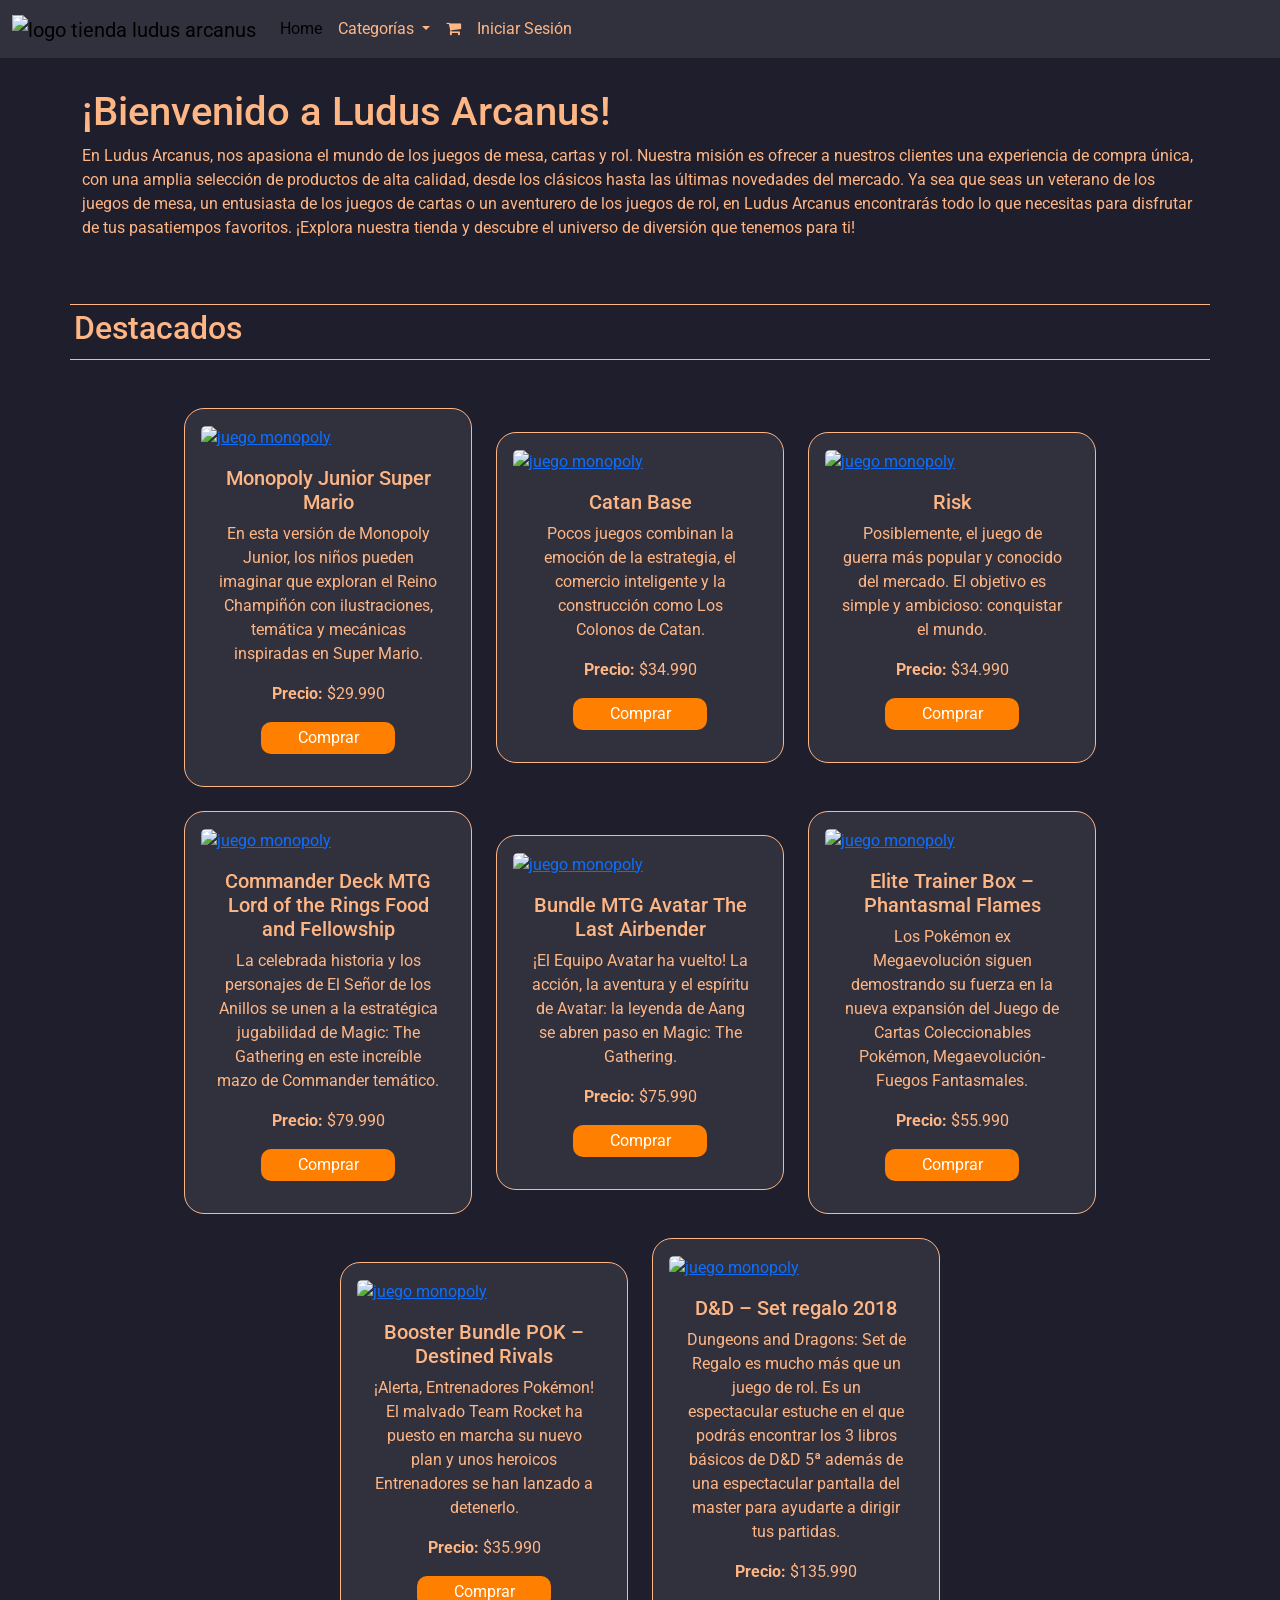
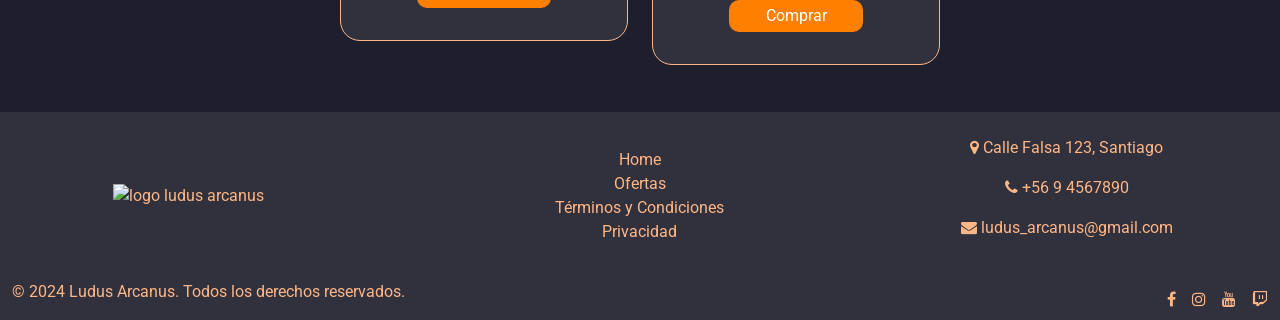
==== index.html @ dbebdb6f "localStorage, sessionStorage, correcciones login y registro. Envío mail al olvidar contraseña" ====
<!DOCTYPE html>
<html lang="es" xmlns="http://www.w3.org/1999/html">
<head>
    <meta charset="UTF-8">
    <meta name="viewport" content="width=device-width, initial-scale=1.0">
    <meta http-equiv="X-UA-Compatible" content="ie=edge">

    <!-- Bootstrap CSS -->
    <link href="https://cdn.jsdelivr.net/npm/bootstrap@5.0.2/dist/css/bootstrap.min.css" rel="stylesheet" integrity="sha384-EVSTQN3/azprG1Anm3QDgpJLIm9Nao0Yz1ztcQTwFspd3yD65VohhpuuCOmLASjC" crossorigin="anonymous">

    <!-- Font Awesome -->
    <link rel="stylesheet" href="https://cdnjs.cloudflare.com/ajax/libs/font-awesome/4.7.0/css/font-awesome.min.css">

    <!-- Google Fonts -->
    <link rel="preconnect" href="https://fonts.googleapis.com">
    <link rel="preconnect" href="https://fonts.gstatic.com" crossorigin>
    <link href="https://fonts.googleapis.com/css2?family=Roboto:ital,wght@0,100..900;1,100..900&display=swap" rel="stylesheet">

    <!-- CSS -->
    <link rel="stylesheet" href="public/css/style.css">

    <!-- Favicon -->
    <link rel="icon" href="public/img/logo_ludus_b.jpg">

    <title>Ludus Arcanus</title>
</head>
<body>
    <header>
        <nav class="navbar navbar-expand-lg">
            <div class="container-fluid">
                <a class="navbar-brand" href="#"><img src="public/img/logo_ludus.png" alt="logo tienda ludus arcanus" width="60"></a>
                <button class="navbar-toggler" type="button" data-bs-toggle="collapse" data-bs-target="#navbarSupportedContent" aria-controls="navbarSupportedContent" aria-expanded="false" aria-label="Toggle navigation">
                    <span><i class="fa fa-navicon icono"></i></span>
                </button>
                <div class="collapse navbar-collapse" id="navbarSupportedContent">
                    <ul class="navbar-nav me-auto mb-2 mb-lg-0">
                        <li class="nav-item">
                            <a class="nav-link active" aria-current="page" href="index.html">Home</a>
                        </li>
                        <li class="nav-item dropdown">
                            <a class="nav-link dropdown-toggle" href="#" id="navbarDropdown" role="button" data-bs-toggle="dropdown" aria-expanded="false">
                                Categorías
                            </a>
                            <ul class="dropdown-menu" aria-labelledby="navbarDropdown">
                                <li><a class="dropdown-item" href="juegos-mesa.html">Juegos de Mesa</a></li>
                                <li><a class="dropdown-item" href="juegos-cartas.html">Juegos de Cartas</a></li>
                                <li><a class="dropdown-item" href="juegos-rol.html">Juegos de Rol</a></li>
                                <li><hr class="dropdown-divider"></li>
                                <li><a class="dropdown-item" href="ofertas.html">Ofertas</a></li>
                            </ul>
                        </li>
                        <li class="nav-item">
                            <a class="nav-link" href="carrito.html" tabindex="-1" aria-disabled="true"><i class="fa fa-shopping-cart"></i></a>
                        </li>
                        <li class="nav-item">
                            <a class="nav-link" href="login.html" tabindex="-1" aria-disabled="true" id="login">Iniciar Sesión</a>
                        </li>
                        <li class="nav-item">
                            <a class="nav-link" href="user-profile.html" tabindex="-1" aria-disabled="true" id="profile"></a>
                        </li>
                        <li class="nav-item">
                            <a class="nav-link" href="#" tabindex="-1" aria-disabled="true" id="logout">Cerrar Sesión</a>
                        </li>
                    </ul>
                </div>
            </div>
        </nav>
    </header>

    <main>
        <div class="container welcome mb-5 d-flex flex-column justify-content-center align-items-start">
            <h1>¡Bienvenido a Ludus Arcanus!</h1>
            <p>En Ludus Arcanus, nos apasiona el mundo de los juegos de mesa, cartas y rol. Nuestra misión es ofrecer a nuestros clientes una experiencia de compra única, con una amplia selección de productos de alta calidad, desde los clásicos hasta las últimas novedades del mercado. Ya sea que seas un veterano de los juegos de mesa, un entusiasta de los juegos de cartas o un aventurero de los juegos de rol, en Ludus Arcanus encontrarás todo lo que necesitas para disfrutar de tus pasatiempos favoritos. ¡Explora nuestra tienda y descubre el universo de diversión que tenemos para ti!</p>
        </div>

        <div class="container title p-1 mb-5 d-flex justify-content-start align-items-center">
            <h2>Destacados</h2>
        </div>

        <div class="destacados container d-flex justify-content-center align-items-center flex-wrap gap-4">

            <div class="card p-3" style="width: 18rem;">
                <a href="#"><img src="public/img/juegos_mesa/monopoly.png" class="card-img-top" alt="juego monopoly"></a>
                <div class="card-body d-flex flex-column justify-content-center align-items-center">
                    <h5 class="card-title text-center">Monopoly Junior Super Mario</h5>
                    <p class="card-text text-center">En esta versión de Monopoly Junior, los niños pueden imaginar que exploran el Reino Champiñón con ilustraciones, temática y mecánicas inspiradas en Super Mario.</p>
                    <p class="card-text"><strong>Precio:</strong> $29.990</p>
                    <button type="button" class="pt-1 pb-1">Comprar</button>
                </div>
            </div>

            <div class="card p-3" style="width: 18rem;">
                <a href="#"><img src="public/img/juegos_mesa/catan.png" class="card-img-top" alt="juego monopoly"></a>
                <div class="card-body d-flex flex-column justify-content-center align-items-center">
                    <h5 class="card-title text-center">Catan Base</h5>
                    <p class="card-text text-center">Pocos juegos combinan la emoción de la estrategia, el comercio inteligente y la construcción como Los Colonos de Catan.</p>
                    <p class="card-text"><strong>Precio:</strong> $34.990</p>
                    <button type="button" class="pt-1 pb-1">Comprar</button>
                </div>
            </div>
            <div class="card p-3" style="width: 18rem;">
                <a href="#"><img src="public/img/juegos_mesa/risk.png" class="card-img-top" alt="juego monopoly"></a>
                <div class="card-body d-flex flex-column justify-content-center align-items-center">
                    <h5 class="card-title text-center">Risk</h5>
                    <p class="card-text text-center">Posiblemente, el juego de guerra más popular y conocido del mercado. El objetivo es simple y ambicioso: conquistar el mundo.</p>
                    <p class="card-text"><strong>Precio:</strong> $34.990</p>
                    <button type="button" class="pt-1 pb-1">Comprar</button>
                </div>
            </div>
            <div class="card p-3" style="width: 18rem;">
                <a href="#"><img src="public/img/juegos_cartas/lotr.png" class="card-img-top" alt="juego monopoly"></a>
                <div class="card-body d-flex flex-column justify-content-center align-items-center">
                    <h5 class="card-title text-center">Commander Deck MTG Lord of the Rings Food and Fellowship</h5>
                    <p class="card-text text-center">La celebrada historia y los personajes de El Señor de los Anillos se unen a la estratégica jugabilidad de Magic: The Gathering en este increíble mazo de Commander temático.</p>
                    <p class="card-text"><strong>Precio:</strong> $79.990</p>
                    <button type="button" class="pt-1 pb-1">Comprar</button>
                </div>
            </div>
            <div class="card p-3" style="width: 18rem;">
                <a href="#"><img src="public/img/juegos_cartas/magic_avatar.png" class="card-img-top" alt="juego monopoly"></a>
                <div class="card-body d-flex flex-column justify-content-center align-items-center">
                    <h5 class="card-title text-center">Bundle MTG Avatar The Last Airbender</h5>
                    <p class="card-text text-center">¡El Equipo Avatar ha vuelto! La acción, la aventura y el espíritu de Avatar: la leyenda de Aang se abren paso en Magic: The Gathering.</p>
                    <p class="card-text"><strong>Precio:</strong> $75.990</p>
                    <button type="button" class="pt-1 pb-1">Comprar</button>
                </div>
            </div>
            <div class="card p-3" style="width: 18rem;">
                <a href="#"><img src="public/img/juegos_cartas/pkm_phantasmal.png" class="card-img-top" alt="juego monopoly"></a>
                <div class="card-body d-flex flex-column justify-content-center align-items-center">
                    <h5 class="card-title text-center">Elite Trainer Box – Phantasmal Flames</h5>
                    <p class="card-text text-center">Los Pokémon ex Megaevolución siguen demostrando su fuerza en la nueva expansión del Juego de Cartas Coleccionables Pokémon, Megaevolución-Fuegos Fantasmales.</p>
                    <p class="card-text"><strong>Precio:</strong> $55.990</p>
                    <button type="button" class="pt-1 pb-1">Comprar</button>
                </div>
            </div>
            <div class="card p-3" style="width: 18rem;">
                <a href="#"><img src="public/img/juegos_cartas/pkm_destined_rivals.png" class="card-img-top" alt="juego monopoly"></a>
                <div class="card-body d-flex flex-column justify-content-center align-items-center">
                    <h5 class="card-title text-center">Booster Bundle POK – Destined Rivals</h5>
                    <p class="card-text text-center">¡Alerta, Entrenadores Pokémon! El malvado Team Rocket ha puesto en marcha su nuevo plan y unos heroicos Entrenadores se han lanzado a detenerlo. </p>
                    <p class="card-text"><strong>Precio:</strong> $35.990</p>
                    <button type="button" class="pt-1 pb-1">Comprar</button>
                </div>
            </div>
            <div class="card p-3" style="width: 18rem;">
                <a href="#"><img src="public/img/juegos_rol/dyd_set.png" class="card-img-top" alt="juego monopoly"></a>
                <div class="card-body d-flex flex-column justify-content-center align-items-center">
                    <h5 class="card-title text-center">D&D – Set regalo 2018</h5>
                    <p class="card-text text-center">Dungeons and Dragons: Set de Regalo es mucho más que un juego de rol. Es un espectacular estuche en el que podrás encontrar los 3 libros básicos de D&D 5ª además de una espectacular pantalla del master para ayudarte a dirigir tus partidas. </p>
                    <p class="card-text"><strong>Precio:</strong> $135.990</p>
                    <button type="button" class="pt-1 pb-1">Comprar</button>
                </div>
            </div>
        </div>
    </main>


    <footer class="container-fluid d-flex justify-content-center flex-column mt-5 pt-3">
      <div class="row">
        <div class="col-md-4 p-2 d-flex justify-content-center align-items-center">
            <img src="public/img/logo_ludus.png" alt="logo ludus arcanus" width="200">
        </div>
        <div class="col-md-4 p-2 d-flex justify-content-center flex-column align-items-center">
            <a class="nav-link" href="index.html">Home</a>
            <a class="nav-link" href="ofertas.html">Ofertas</a>
            <a class="nav-link" href="terminos_condiciones.html">Términos y Condiciones</a>
            <a class="nav-link" href="privacidad.html">Privacidad</a>
        </div>
        <div class="col-md-4 p-2 d-flex justify-content-center flex-column align-items-center">
            <p><i class="fa fa-map-marker"></i> Calle Falsa 123, Santiago</p>
            <p><i class="fa fa-phone"></i> +56 9 4567890</p>
            <p><i class="fa fa-envelope"></i> ludus_arcanus@gmail.com</p>
        </div>
      </div>
      <div class="row pt-3 d-flex">
        <div class="col d-flex justify-content-between">
            <div>
                <p id="copyright">© 2024 Ludus Arcanus. Todos los derechos reservados.</p>
            </div>
            <div class="d-flex justify-content-around align-items-center gap-3">
                <a class="nav-link" href="#"><i class="fa fa-facebook"></i></a>
                <a class="nav-link" href="#"><i class="fa fa-instagram"></i></a>
                <a class="nav-link" href="#"><i class="fa fa-youtube"></i></a>
                <a class="nav-link" href="#"><i class="fa fa-twitch"></i></a>
            </div>
        </div>
      </div>
    </footer>

    <!-- Bootstrap Script -->
    <script src="https://cdn.jsdelivr.net/npm/bootstrap@5.0.2/dist/js/bootstrap.bundle.min.js" integrity="sha384-MrcW6ZMFYlzcLA8Nl+NtUVF0sA7MsXsP1UyJoMp4YLEuNSfAP+JcXn/tWtIaxVXM" crossorigin="anonymous"></script>
    <script src="public/js/navbar.js"></script>
</body>
</html>
---- public/css/style.css ----
:root{
    /** Theme primary colors */
    --cffy-theme-primary-a0: #ff8000;
    --cffy-theme-primary-a10: #ff8e39;
    --cffy-theme-primary-a20: #ff9c56;
    --cffy-theme-primary-a30: #ffa96e;
    --cffy-theme-primary-a40: #ffb685;
    --cffy-theme-primary-a50: #ffc29a;

    /** Theme surface colors */
    --cffy-theme-surface-a0: #1e1e2c;
    --cffy-theme-surface-a10: #31313e;
    --cffy-theme-surface-a20: #444551;
    --cffy-theme-surface-a30: #595965;
    --cffy-theme-surface-a40: #6f6f79;
    --cffy-theme-surface-a50: #85858e;

    /** Theme tonal surface colors */
    --cffy-theme-surface-tonal-a0: #32282f;
    --cffy-theme-surface-tonal-a10: #443a41;
    --cffy-theme-surface-tonal-a20: #564d54;
    --cffy-theme-surface-tonal-a30: #6a6167;
    --cffy-theme-surface-tonal-a40: #7d767b;
    --cffy-theme-surface-tonal-a50: #928c90;

    /** Success colors */
    --cffy-theme-success-a0: #7dff95;
    --cffy-theme-success-a10: #9dffac;
    --cffy-theme-success-a20: #b8ffc1;

    /** Warning colors */
    --cffy-theme-warning-a0: #ffbc5e;
    --cffy-theme-warning-a10: #ffca83;
    --cffy-theme-warning-a20: #ffd8a4;

    /** Danger colors */
    --cffy-theme-danger-a0: #ff8080;
    --cffy-theme-danger-a10: #ff9b99;
    --cffy-theme-danger-a20: #ffb5b2;

    /** Info colors */
    --cffy-theme-info-a0: #87d1ff;
    --cffy-theme-info-a10: #a1dbff;
    --cffy-theme-info-a20: #b9e4ff;
}

body{
    margin: 0;
    padding: 0;
    min-height: 100vh;
    background-color: var(--cffy-theme-surface-a0);
    font-family: Roboto, sans-serif;
    font-weight: normal;
}

main{
    flex: 1;
}

.navbar{
    background-color: var(--cffy-theme-surface-a10);
    margin-bottom: 30px;
}

.nav-link{
    color: var(--cffy-theme-primary-a40);
    text-decoration: none;
}

.nav-link:hover{
    color: #fff;
}

.nav-link:focus{
    color: var(--cffy-theme-primary-a20);
}

.dropdown-menu{
    background-color: var(--cffy-theme-surface-a10);

    .dropdown-item{
        color: var(--cffy-theme-primary-a40);
    }
}

footer{
    background-color: var(--cffy-theme-surface-a10);
    color: var(--cffy-theme-primary-a40);

    #copyright{
        color: var(--cffy-theme-primary-a40);
    }
}

.icono{
    color: var(--cffy-theme-primary-a50);
    font-size: 20pt;
}

.title{
    border-top: 1px solid var(--cffy-theme-primary-a40);
    border-bottom: 1px solid var(--cffy-theme-primary-a40);

    h2{
        color: var(--cffy-theme-primary-a40);
    }

    animation: card_anim_left 1s ease 0s 1 normal forwards;
}

@keyframes card_anim_left {
    0% {
        opacity: 0;
        transform: translateX(-50px);
    }

    100% {
        opacity: 1;
        transform: translateX(0);
    }
}

.card{
    background-color: var(--cffy-theme-surface-a10);
    border: 1px solid var(--cffy-theme-primary-a40);
    border-radius: 20px;

    animation: card_anim 1s ease 0s 1 normal forwards;

    .card-title{
        color: var(--cffy-theme-primary-a40);
    }

    .card-text{
        color: var(--cffy-theme-primary-a40);
    }

    button{
        background-color: var(--cffy-theme-primary-a0);
        border: none;
    }

    h2{
        color: var(--cffy-theme-primary-a40);
    }
}

.card:hover{
    scale: 1.05;
}

@keyframes card_anim {
    0% {
        opacity: 0;
        transform: scale(0.6);
    }

    100% {
        opacity: 1;
        transform: scale(1);
    }
}

.welcome{
    h1{
        color: var(--cffy-theme-primary-a40);
    }
    p{
        color: var(--cffy-theme-primary-a40);
    }
}

label{
    color: var(--cffy-theme-primary-a40);
    font-weight: bold;
}

form{
    .form-control{
        background-color: var(--cffy-theme-surface-a10);
        border: 1px solid var(--cffy-theme-primary-a40);
        color: var(--cffy-theme-primary-a40);
    }

    p{
        color: var(--cffy-theme-primary-a40);
    }

    button{
        background-color: var(--cffy-theme-primary-a0);
        border: none;
        border-radius: 10px;
        width: 60%;
        color: #fff;

    }
}
#carro{
    h1{
        color: var(--cffy-theme-primary-a40);
    }
    p{
        color: var(--cffy-theme-primary-a40);
    }
}

.terminos-condiciones{
    color: var(--cffy-theme-primary-a40);
}

#forgot_password{
    a{
        color: var(--cffy-theme-primary-a20);
    }
}

button{
    background-color: var(--cffy-theme-primary-a0);
    border: none;
    border-radius: 10px;
    width: 60%;
    color: #fff;

}

#logout{
    visibility: hidden;
}

#profile{
    visibility: hidden;
}

#login{
    visibility: hidden;
}
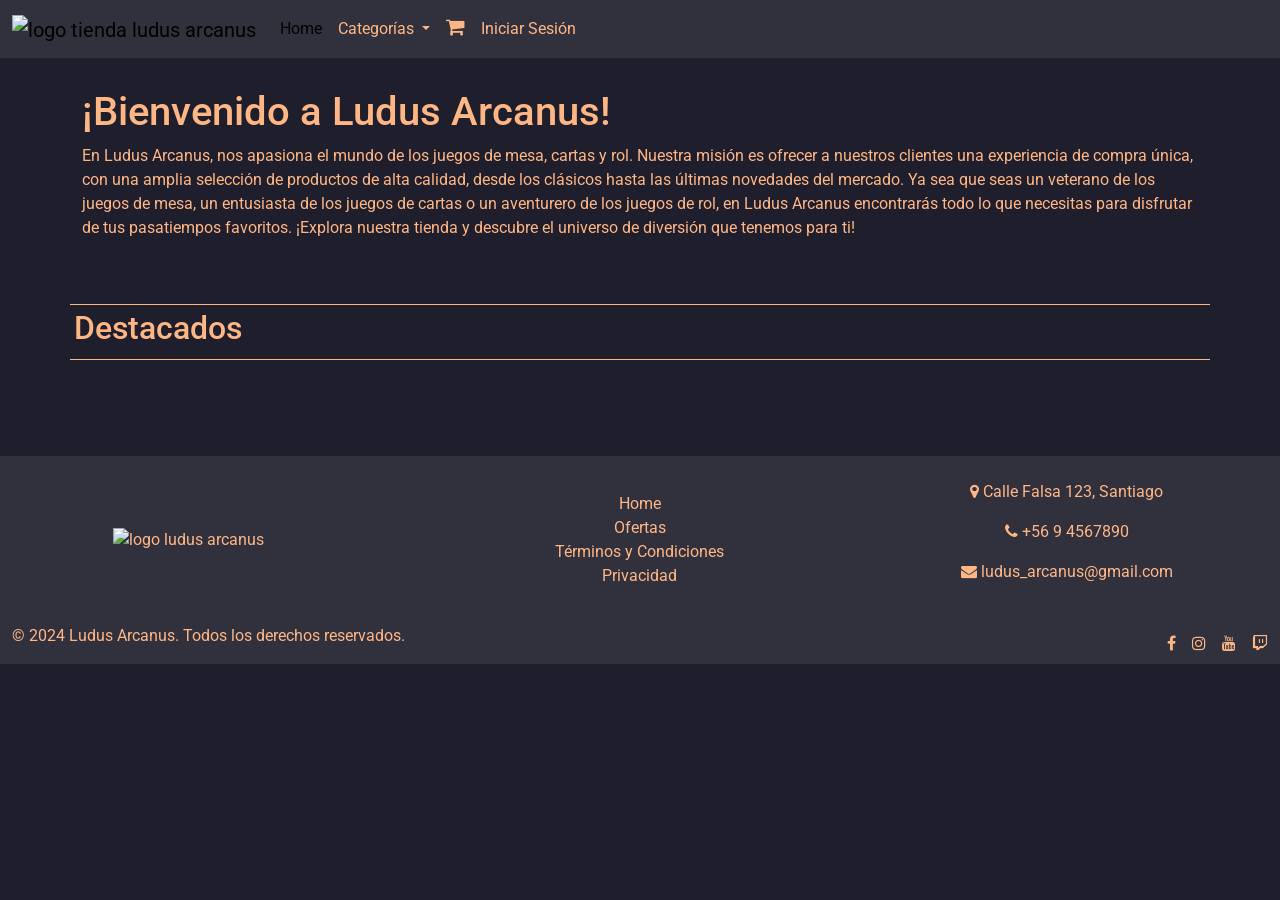
==== commit 1614692b: "Reparación de errores en localStorage y sessionStorage" ====
--- a/index.html
+++ b/index.html
@@ -50,16 +50,21 @@
                             </ul>
                         </li>
                         <li class="nav-item">
-                            <a class="nav-link" href="carrito.html" tabindex="-1" aria-disabled="true"><i class="fa fa-shopping-cart"></i></a>
+                            <a class="nav-link position-relative" href="carrito.html" tabindex="-1" id="carrito_compras">
+                                <i class="fa fa-shopping-cart" id="icono_carro"></i>
+                            </a>
                         </li>
                         <li class="nav-item">
-                            <a class="nav-link" href="login.html" tabindex="-1" aria-disabled="true" id="login">Iniciar Sesión</a>
+                            <a class="nav-link" href="login.html" tabindex="-1" id="login">Iniciar Sesión</a>
                         </li>
                         <li class="nav-item">
-                            <a class="nav-link" href="user-profile.html" tabindex="-1" aria-disabled="true" id="profile"></a>
+                            <a class="nav-link" href="admin_dashboard.html" tabindex="-1" id="dashboard"></a>
                         </li>
                         <li class="nav-item">
-                            <a class="nav-link" href="#" tabindex="-1" aria-disabled="true" id="logout">Cerrar Sesión</a>
+                            <a class="nav-link" href="user-profile.html" tabindex="-1" id="profile"></a>
+                        </li>
+                        <li class="nav-item">
+                            <a class="nav-link" href="#" tabindex="-1" id="logout">Cerrar Sesión</a>
                         </li>
                     </ul>
                 </div>
@@ -77,81 +82,8 @@
             <h2>Destacados</h2>
         </div>
 
-        <div class="destacados container d-flex justify-content-center align-items-center flex-wrap gap-4">
-
-            <div class="card p-3" style="width: 18rem;">
-                <a href="#"><img src="public/img/juegos_mesa/monopoly.png" class="card-img-top" alt="juego monopoly"></a>
-                <div class="card-body d-flex flex-column justify-content-center align-items-center">
-                    <h5 class="card-title text-center">Monopoly Junior Super Mario</h5>
-                    <p class="card-text text-center">En esta versión de Monopoly Junior, los niños pueden imaginar que exploran el Reino Champiñón con ilustraciones, temática y mecánicas inspiradas en Super Mario.</p>
-                    <p class="card-text"><strong>Precio:</strong> $29.990</p>
-                    <button type="button" class="pt-1 pb-1">Comprar</button>
-                </div>
-            </div>
-
-            <div class="card p-3" style="width: 18rem;">
-                <a href="#"><img src="public/img/juegos_mesa/catan.png" class="card-img-top" alt="juego monopoly"></a>
-                <div class="card-body d-flex flex-column justify-content-center align-items-center">
-                    <h5 class="card-title text-center">Catan Base</h5>
-                    <p class="card-text text-center">Pocos juegos combinan la emoción de la estrategia, el comercio inteligente y la construcción como Los Colonos de Catan.</p>
-                    <p class="card-text"><strong>Precio:</strong> $34.990</p>
-                    <button type="button" class="pt-1 pb-1">Comprar</button>
-                </div>
-            </div>
-            <div class="card p-3" style="width: 18rem;">
-                <a href="#"><img src="public/img/juegos_mesa/risk.png" class="card-img-top" alt="juego monopoly"></a>
-                <div class="card-body d-flex flex-column justify-content-center align-items-center">
-                    <h5 class="card-title text-center">Risk</h5>
-                    <p class="card-text text-center">Posiblemente, el juego de guerra más popular y conocido del mercado. El objetivo es simple y ambicioso: conquistar el mundo.</p>
-                    <p class="card-text"><strong>Precio:</strong> $34.990</p>
-                    <button type="button" class="pt-1 pb-1">Comprar</button>
-                </div>
-            </div>
-            <div class="card p-3" style="width: 18rem;">
-                <a href="#"><img src="public/img/juegos_cartas/lotr.png" class="card-img-top" alt="juego monopoly"></a>
-                <div class="card-body d-flex flex-column justify-content-center align-items-center">
-                    <h5 class="card-title text-center">Commander Deck MTG Lord of the Rings Food and Fellowship</h5>
-                    <p class="card-text text-center">La celebrada historia y los personajes de El Señor de los Anillos se unen a la estratégica jugabilidad de Magic: The Gathering en este increíble mazo de Commander temático.</p>
-                    <p class="card-text"><strong>Precio:</strong> $79.990</p>
-                    <button type="button" class="pt-1 pb-1">Comprar</button>
-                </div>
-            </div>
-            <div class="card p-3" style="width: 18rem;">
-                <a href="#"><img src="public/img/juegos_cartas/magic_avatar.png" class="card-img-top" alt="juego monopoly"></a>
-                <div class="card-body d-flex flex-column justify-content-center align-items-center">
-                    <h5 class="card-title text-center">Bundle MTG Avatar The Last Airbender</h5>
-                    <p class="card-text text-center">¡El Equipo Avatar ha vuelto! La acción, la aventura y el espíritu de Avatar: la leyenda de Aang se abren paso en Magic: The Gathering.</p>
-                    <p class="card-text"><strong>Precio:</strong> $75.990</p>
-                    <button type="button" class="pt-1 pb-1">Comprar</button>
-                </div>
-            </div>
-            <div class="card p-3" style="width: 18rem;">
-                <a href="#"><img src="public/img/juegos_cartas/pkm_phantasmal.png" class="card-img-top" alt="juego monopoly"></a>
-                <div class="card-body d-flex flex-column justify-content-center align-items-center">
-                    <h5 class="card-title text-center">Elite Trainer Box – Phantasmal Flames</h5>
-                    <p class="card-text text-center">Los Pokémon ex Megaevolución siguen demostrando su fuerza en la nueva expansión del Juego de Cartas Coleccionables Pokémon, Megaevolución-Fuegos Fantasmales.</p>
-                    <p class="card-text"><strong>Precio:</strong> $55.990</p>
-                    <button type="button" class="pt-1 pb-1">Comprar</button>
-                </div>
-            </div>
-            <div class="card p-3" style="width: 18rem;">
-                <a href="#"><img src="public/img/juegos_cartas/pkm_destined_rivals.png" class="card-img-top" alt="juego monopoly"></a>
-                <div class="card-body d-flex flex-column justify-content-center align-items-center">
-                    <h5 class="card-title text-center">Booster Bundle POK – Destined Rivals</h5>
-                    <p class="card-text text-center">¡Alerta, Entrenadores Pokémon! El malvado Team Rocket ha puesto en marcha su nuevo plan y unos heroicos Entrenadores se han lanzado a detenerlo. </p>
-                    <p class="card-text"><strong>Precio:</strong> $35.990</p>
-                    <button type="button" class="pt-1 pb-1">Comprar</button>
-                </div>
-            </div>
-            <div class="card p-3" style="width: 18rem;">
-                <a href="#"><img src="public/img/juegos_rol/dyd_set.png" class="card-img-top" alt="juego monopoly"></a>
-                <div class="card-body d-flex flex-column justify-content-center align-items-center">
-                    <h5 class="card-title text-center">D&D – Set regalo 2018</h5>
-                    <p class="card-text text-center">Dungeons and Dragons: Set de Regalo es mucho más que un juego de rol. Es un espectacular estuche en el que podrás encontrar los 3 libros básicos de D&D 5ª además de una espectacular pantalla del master para ayudarte a dirigir tus partidas. </p>
-                    <p class="card-text"><strong>Precio:</strong> $135.990</p>
-                    <button type="button" class="pt-1 pb-1">Comprar</button>
-                </div>
-            </div>
+        <div class="destacados container d-flex justify-content-center align-items-center flex-wrap gap-4" id="destacados">
+            <!-- Aquí se cargarán los juegos destacados desde JavaScript -->
         </div>
     </main>
 
@@ -191,5 +123,6 @@
     <!-- Bootstrap Script -->
     <script src="https://cdn.jsdelivr.net/npm/bootstrap@5.0.2/dist/js/bootstrap.bundle.min.js" integrity="sha384-MrcW6ZMFYlzcLA8Nl+NtUVF0sA7MsXsP1UyJoMp4YLEuNSfAP+JcXn/tWtIaxVXM" crossorigin="anonymous"></script>
     <script src="public/js/navbar.js"></script>
+    <script src="public/js/script_productos.js"></script>
 </body>
 </html>
--- a/public/css/style.css
+++ b/public/css/style.css
@@ -233,4 +233,52 @@
 
 #login{
     visibility: hidden;
+}
+
+#dashboard{
+    visibility: hidden;
+}
+
+#registro_form{
+    color: var(--cffy-theme-primary-a40);
+}
+
+.limpiar{
+    background-color: var(--cffy-theme-surface-a10);
+
+}
+
+#sign_in{
+    color: var(--cffy-theme-primary-a40);
+}
+
+th td{
+    color: var(--cffy-theme-primary-a40);
+}
+
+#prof{
+    color: var(--cffy-theme-primary-a40);
+
+    input{
+        border: none;
+        color: var(--cffy-theme-primary-a40);
+    }
+
+    input:focus{
+        color: var(--cffy-theme-primary-a40);
+        outline: none;
+        border: none;
+    }
+}
+
+#productos{
+    color: var(--cffy-theme-primary-a40);
+}
+
+th td{
+    color: var(--cffy-theme-primary-a40);
+}
+
+#icono_carro{
+    font-size: 15pt;
 }
